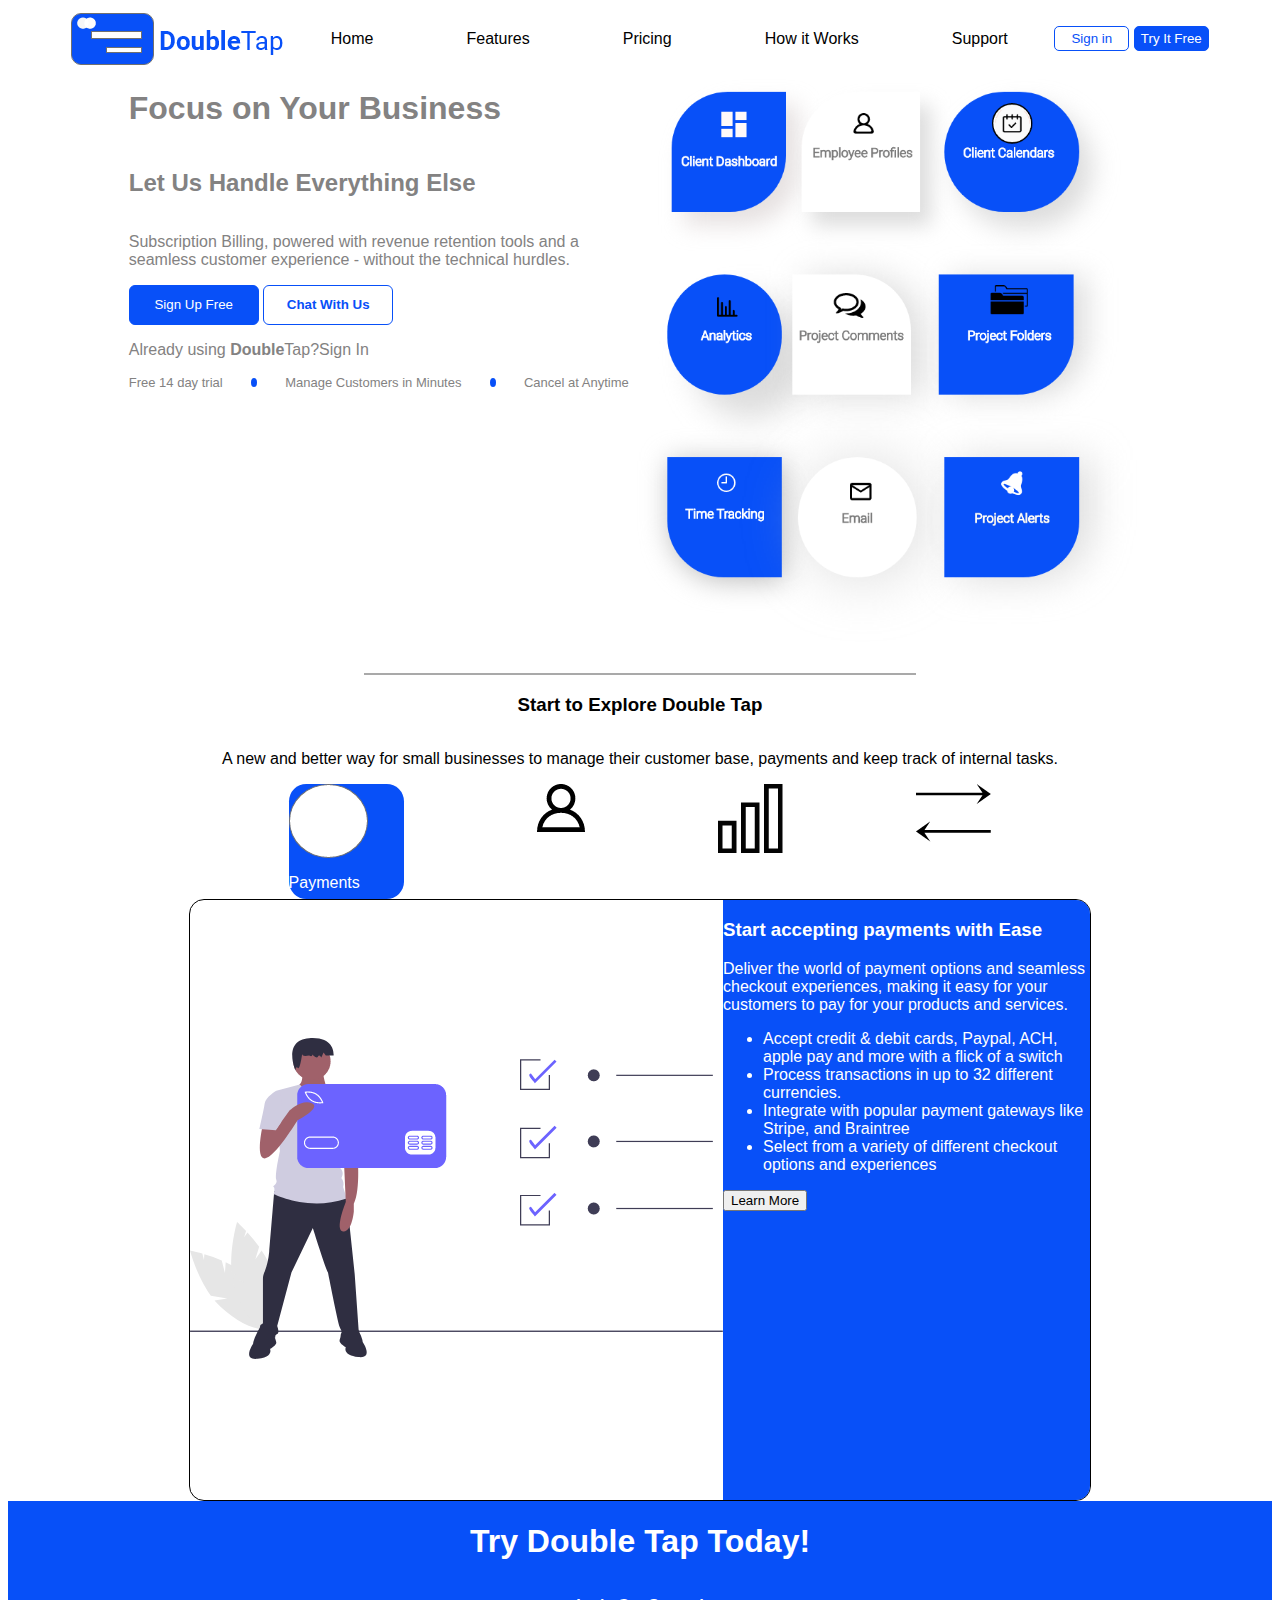
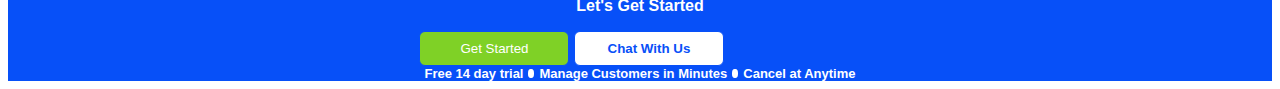
==== landingpage.html @ f01b676c "chad adding" ====
<!DOCTYPE html>
<html lang="en">
<head>
    <meta charset="UTF-8">
    <meta http-equiv="X-UA-Compatible" content="IE=edge">
    <meta name="viewport" content="width=device-width, initial-scale=1.0">
    <title>Document</title>
    <link rel="stylesheet" href="./landingpage.css">
</head>

<body>
    <header>
        <div class="logo">
            <img src="./images/Logo.png" alt="" srcset="">
        </div>

        <div class="top-nav">
            <ul>
                <li><a href="">Home</a></li>
                <li><a href="">Features</a></li>
                <li><a href="">Pricing</a></li>
                <li><a href="">How it Works</a></li>
                <li><a href="">Support</a></li>
            </ul>
        </div>

        <div>
            <button class="btn-sign-in">Sign in</button>
            <button class="btn-try-it-free">Try It Free</button>
        </div>
    </header>

    <main>
        <div class="hero">
            <div class="main-left">
                <div class="main-left-item">
                    <h1><strong>Focus on Your Business</strong></h1>
                    <h2>Let Us Handle Everything Else</h2>
                    <p>Subscription Billing, powered with revenue retention tools and a seamless customer experience - without the technical hurdles.</p>
                </div>
                <div>
                    <button class="btn-sign-up-free">Sign Up Free</button>
                    <button class="btn-chat-with-us"><strong>Chat With Us</strong></button>
                </div>

                <div class="main-left-item">
                    <p class="txt">Already using <Strong>Double</Strong>Tap?<a href="" class="txt"">Sign In</a></p>
                    <div class="row">
                        <li>Free 14 day trial</li>
                        <span class="dot"></span>
                        <li>Manage Customers in Minutes</li>
                        <span class="dot"></span>
                        <li>Cancel at Anytime</li>
                    </div> 
                </div>

            </div>

            <div class="grid-side-img">
                <img src="./images/Header-Side.png" alt="">
            </div>  
        </div>
        <div class="line">

        </div>
        <div class="section-two">
            <div class="section-two-top">
                <h3>
                    Start to Explore Double Tap
                </h3>
                <p class="txt-2">
                    A new and better way for small businesses to manage their customer base, payments and keep track of internal tasks.
                </p>

            </div>
            
            <div class="section-two-bottom">
                <div class="imgbox">
                    <img src="./images/Ellipse 42.png" class="circle" alt="">
                    <p>Payments</p>


                </div>

                <div>
                    <img src="./images/Page-1.png" class="stick" alt="">

                </div>
                    
                <div>
                    <img src="./images/layer1.png" class="bars" alt="">

                </div>
                
                <div>
                    <img src="./images/arrows.png" class="arrows" alt="">

                </div>
                
        
            </div>
            
        </div>
        <div class="hero">
            <div class="section-three">
                <div class="section-three-left">
                    <img src="./images/credit-card-picture.png" class="creditcard" alt="">
                </div>
                <div class="section-three-right">
                    <h3>Start accepting payments with Ease</h3>
                    <p>Deliver the world of payment options
                    and seamless checkout experiences, making it easy
                    for your customers to pay for your products and services.
                    </p>
                    <!--ul>li*4-->
                    <ul>
                        <li>Accept credit & debit cards, Paypal, ACH, apple pay and more with a flick of a switch</li>
                        <li>Process transactions in up to 32 different currencies.</li>
                        <li>Integrate with popular payment gateways like Stripe, and Braintree</li>
                        <li>Select from a variety of different checkout options and experiences</li>
                    </ul>
                    <button class">Learn More</button>
                </div>
            </div>
        </div> 
    </main>


    <footer>
        <div class="footer">
            <div class="main-footer">
                <div class="main-footer-item">
                    <h1><b>Try Double Tap Today!</b> </h1>
                    <p><b>Let's Get Started</b></p>
                </div>
            <div>
                <button class="bottom-btn-green">Get Started</button>
                <button class="bottom-btn-white"><strong>Chat With Us<strong></button>
            </div>
            <div class="main-footer-item">
                <div class="row2">
                    <li class="row2-item">Free 14 day trial</li>
                    <span class="dot2"></span>
                    <li class="row2-item">Manage Customers in Minutes</li>
                    <span class="dot2"></span>
                    <li class="row2-item">Cancel at Anytime</li>
                </div>
            </div>
        </div>
    </footer>
</body>
</html>
---- landingpage.css ----
*{
    font-family: Arial, Helvetica, sans-serif;

}



/* start header styling *//* start header styling *//* start header styling *//* start header styling */
header{
    display: flex;
    width: 90%;
    margin: 0 auto;
    align-items: center;
    justify-content: space-between;
}
.top-nav{
    flex-grow: 1;
}

.top-nav ul{
    width: 100%;
    display: flex;
    list-style-type: none;
    padding-inline-start: 0;
    justify-content: space-around;
    
}

a{
text-decoration:none;
color: black;

}

.top-nav li{
    color: black;
    margin: 0 3px;
}

.btn-try-it-free{
    width: 75px;
    background-color: #0850f8;
    color: white;
    border-radius: 5px;
    border: 1px solid #0850f8;
    padding: 4px 5px;
    
}

.btn-sign-in{
    width: 75px;
    background-color: #ffff;
    color: #0850f8;
    border-radius: 5px;
    padding: 4px 5px;
    border: 1px solid #0850f8;
}



/* END HEADER STYLING *//* END HEADER STYLING *//* END HEADER STYLING *//* END HEADER STYLING */


/* Start MAIN Styling  *//* Start MAIN Styling  *//* Start MAIN Styling  */

main{
    display: flex;
    flex-direction: column;
    align-items: center;
}


.main-left{
    display: flex;
    flex-direction: column;
    max-width: 500px;
    max-height: fit-content;
}

.main-left-item{
    display: flex;
    flex-direction: column;
    justify-content: center;
    color: #838282;
    
}

.main-left-item li{
    display: flex;
    flex-direction: row;
    font-size: small;
    justify-content: flex-start;  
}

.row{
    display: flex;
    flex-direction: row;
    justify-content: space-between;
    align-items: center;
}

.btn-chat-with-us{
    width: 130px;
    height: 40px;
    background-color: #ffff;
    color: #0850f8;
    border-radius: 6px;
    padding: 6px 6px;
    border: 1px solid #0850f8;
    
}

.btn-sign-up-free{
    height: 40px;
    width: 130px;
    background-color: #0850f8;
    color: white;
    border-radius: 6px;
    border: 1px solid #0850f8;
    padding: 6px 6px;
}

.txt{
    color: #838282;
}


.hero{
    display: flex;
    justify-content: center;
}

.grid-side-img img{
    width: 100%;
    height: auto;
    max-height: 600px;
    max-width: 600px;
    min-width: 400px;
    min-height: 400px;
    flex-shrink: 0;
}

.grid-side-img{
    width: fit-content;
    align-items: center;
    justify-content: center;

}

.dot {
    height: 9px;
    width: 6px;
    border-radius: 60%;
    background-color: #0850f8;
    align-items: center;  
}


/*  *//* END Main Styling *//* END Main Styling *//* END Main Styling */

/* section two start *//* section two start *//* section two start */
.section-two{
    display: flex;
    flex-direction: column;
}


.section-two-top{
    display: flex;
    flex-direction: column;
    text-align: center;
    justify-content: center;
}

.line{
    border: .5px darkgray solid;
    width: 550px;
}


.section-two-bottom{
    display: flex;
    flex-direction: row;
    justify-content: space-around;
    
}

.section-two-bottom img{
    max-width: 100%;
    max-height: 100%;
    display: block;
}
.txt2{
    display: flex;
}

.imgbox{
    display: block;
    width: 115px;
    height: 115px;
    border: #0850f8;
    background-color: #0850f8;
    border-radius: 15%;  
    align-items: center;
    justify-content: center;   
    color: #ffffff;
}




/* Start section-three Styling *//* Start section-three Styling *//* Start section-three Styling */
.section-three{
    border: 1px solid black;
    display: flex;
    align-items: center;
    border-radius: 15px;
    max-width: 900px;
    max-height: 800px;
    overflow: hidden;
    min-height: 600px;
    min-width: 700px;
    
}

.section-three-left{
    width: fit-content;
    align-items: center;
    justify-content: center;

}

.section-three-left img{
    height: auto;
    max-height: 600px;
    max-width: 533px;
    min-width: 533px;
    min-height: 321px;
    justify-content: center;
    
}

.section-three-right{
    background-color: #0850f8;
    color: #ffffff;
    flex: 1;
    align-self: stretch;
    

}



/* END section-three Styling *//* END section-three Styling *//* END section-three Styling */


/* Start FOOTER Styling *//* Start FOOTER Styling *//* Start FOOTER Styling */

footer{
    display: flex;
    flex-direction: column;
    background-color:#0750F8;
    align-items: center;  
    color: white; 
}

.main-footer{
    display: flex;
    flex-direction: column;
    color: white;
}

.main-footer-item{
    display: flex;
    flex-direction: column;
    color: white;
    align-items: center;
    justify-content: center;
}

.main-footer-item li{
    display: flex;
    flex-direction: row;
    justify-content: space-between;
    
   
}

.bottom-btn-white{
    width: 150px;
    height: 35px;
    background-color: #ffff;
    color: #0850f8;
    border-radius: 6px;
    padding: 6px 6px;
    border: 1px solid #0850f8;
}

.bottom-btn-green{
    width: 150px;
    height: 35px;
    background-color:#7fd126;
    color: #ffffff;
    border-radius: 6px;
    padding: 6px 6px;
    border: 1px solid #0850f8;
}

.dot2{ 
    height: 9px;
    width: 6px;
    border-radius: 45%;
    background-color: #ffffff;
    align-items: center;  
}

.row2{
    display: flex;
    flex-direction: row;
    font-size: small;
    justify-content: space-between;
    align-items: center;
}

.row2-item{
    margin: 0 5px;
}

/* End FOOTER STYLING *//* End FOOTER STYLING *//* End FOOTER STYLING */
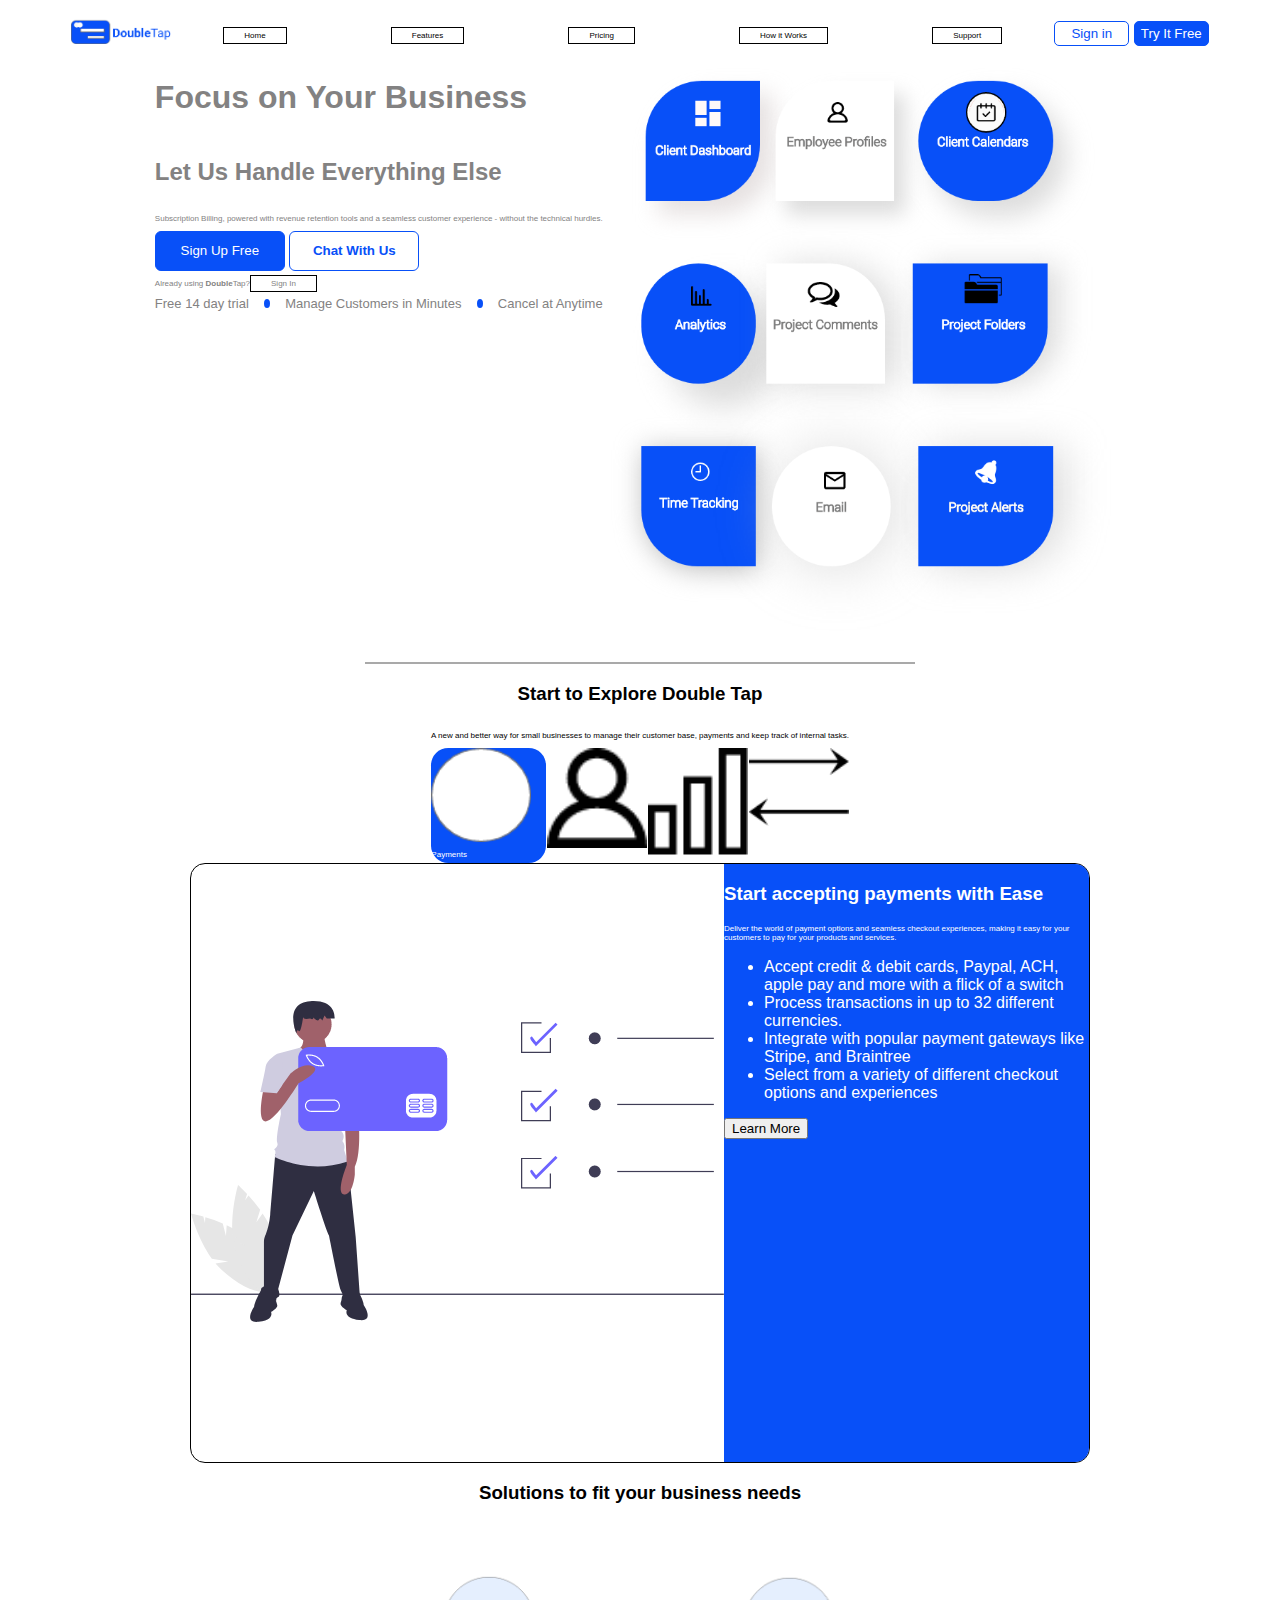
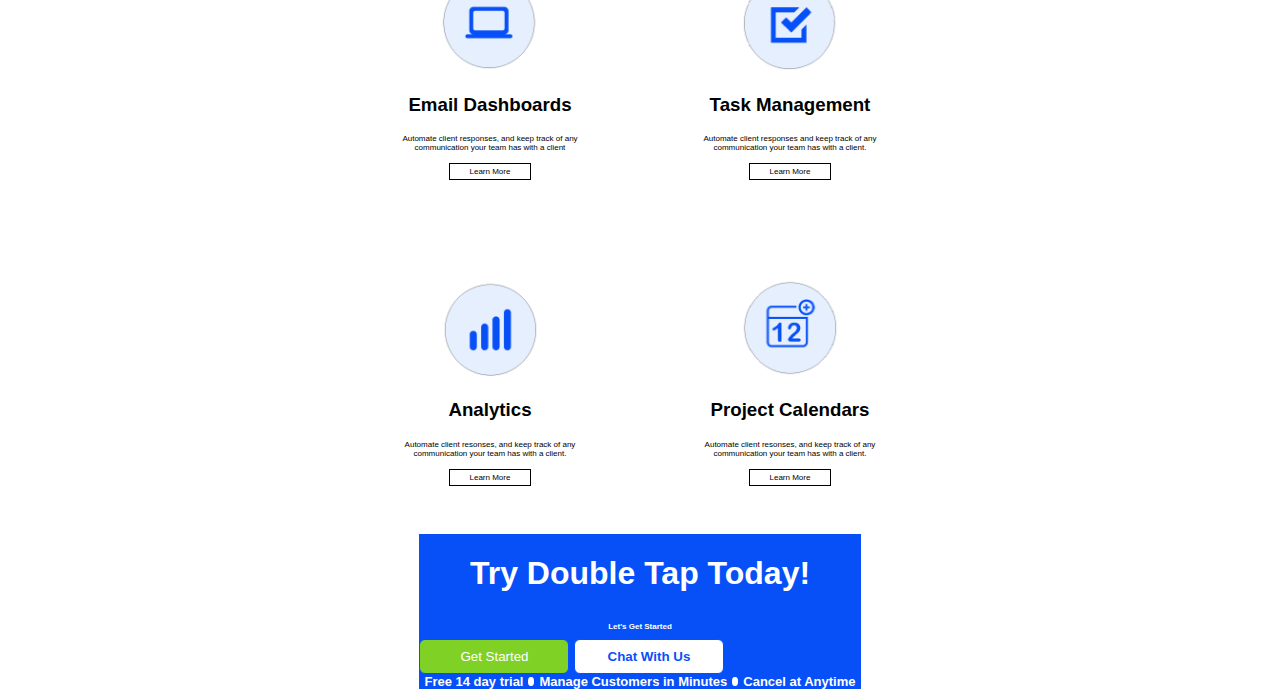
==== commit 242bd151: "added the 4 attributes to the bottom of the body" ====
--- a/landingpage.html
+++ b/landingpage.html
@@ -6,6 +6,7 @@
     <meta name="viewport" content="width=device-width, initial-scale=1.0">
     <title>Document</title>
     <link rel="stylesheet" href="./landingpage.css">
+    <link rel="stylesheet" href="./landing1.css">
 </head>
 
 <body>
@@ -123,6 +124,37 @@
                 </div>
             </div>
         </div> 
+        <body>
+            <h3>Solutions to fit your business needs</h3>
+            <div class="attributes">
+                <div class="email">
+                    <img src="./images/email.png" alt="email dashboard" class="quad">
+                    <h3>Email Dashboards</h3>
+                    <p>Automate client responses, and keep track of any communication your team has with a client</p>
+                    <a href="">Learn More</a>
+                </div>
+                <div class="task">
+                    <img src="./images/task.png" alt="task management" class="quad">
+                    <h3>Task Management</h3>
+                    <p>Automate client responses and keep track of any communication your team has with a client.</p>
+                    <a href="">Learn More</a>
+                </div>
+            </div>
+            <div class="attributes2">
+                <div class="analytics">
+                    <img src="./images/analytics.png" alt="analytics" class="quad">
+                    <h3>Analytics</h3>
+                    <p>Automate client resonses, and keep track of any communication your team has with a client.</p>
+                    <a href="">Learn More</a>
+                </div>
+                <div class="calendar">
+                    <img src="./images/calendar.png" alt="project calendars" class="quad">
+                    <h3>Project Calendars</h3>
+                    <p>Automate client resonses, and keep track of any communication your team has with a client.</p>
+                    <a href="">Learn More</a>
+                </div>
+            </div>
+        </body> 
     </main>
 
 
--- a/landing1.css
+++ b/landing1.css
@@ -0,0 +1,65 @@
+*{
+    font-family: sans-serif;
+    box-sizing: border-box;
+    
+}
+
+body{
+    display: flex;
+    flex-direction: column;
+    justify-content: space-between;
+    align-items: center;
+
+}
+
+.attributes{
+    display: flex;
+    justify-content: space-between;
+    
+}
+
+.attributes2{
+    display: flex;
+    justify-content: space-between;
+}
+
+.email{
+    text-align: center;
+    width: 300px;
+    padding: 50px;
+}
+
+.task{
+    text-align: center;
+    width: 300px;
+    padding: 50px;
+}
+
+.analytics{
+    text-align: center;
+    width: 300px;
+    padding: 50px;
+}
+
+.calendar{
+    text-align: center;
+    width: 300px;
+    padding: 50px;
+}
+
+img{
+    width: 100px;
+}
+
+p{
+    font-size: 8px;
+
+}
+
+a{
+    text-decoration: none;
+    color: black;
+    font-size: 8px;
+    padding: 3px 20px;
+    border: 1px solid black;
+}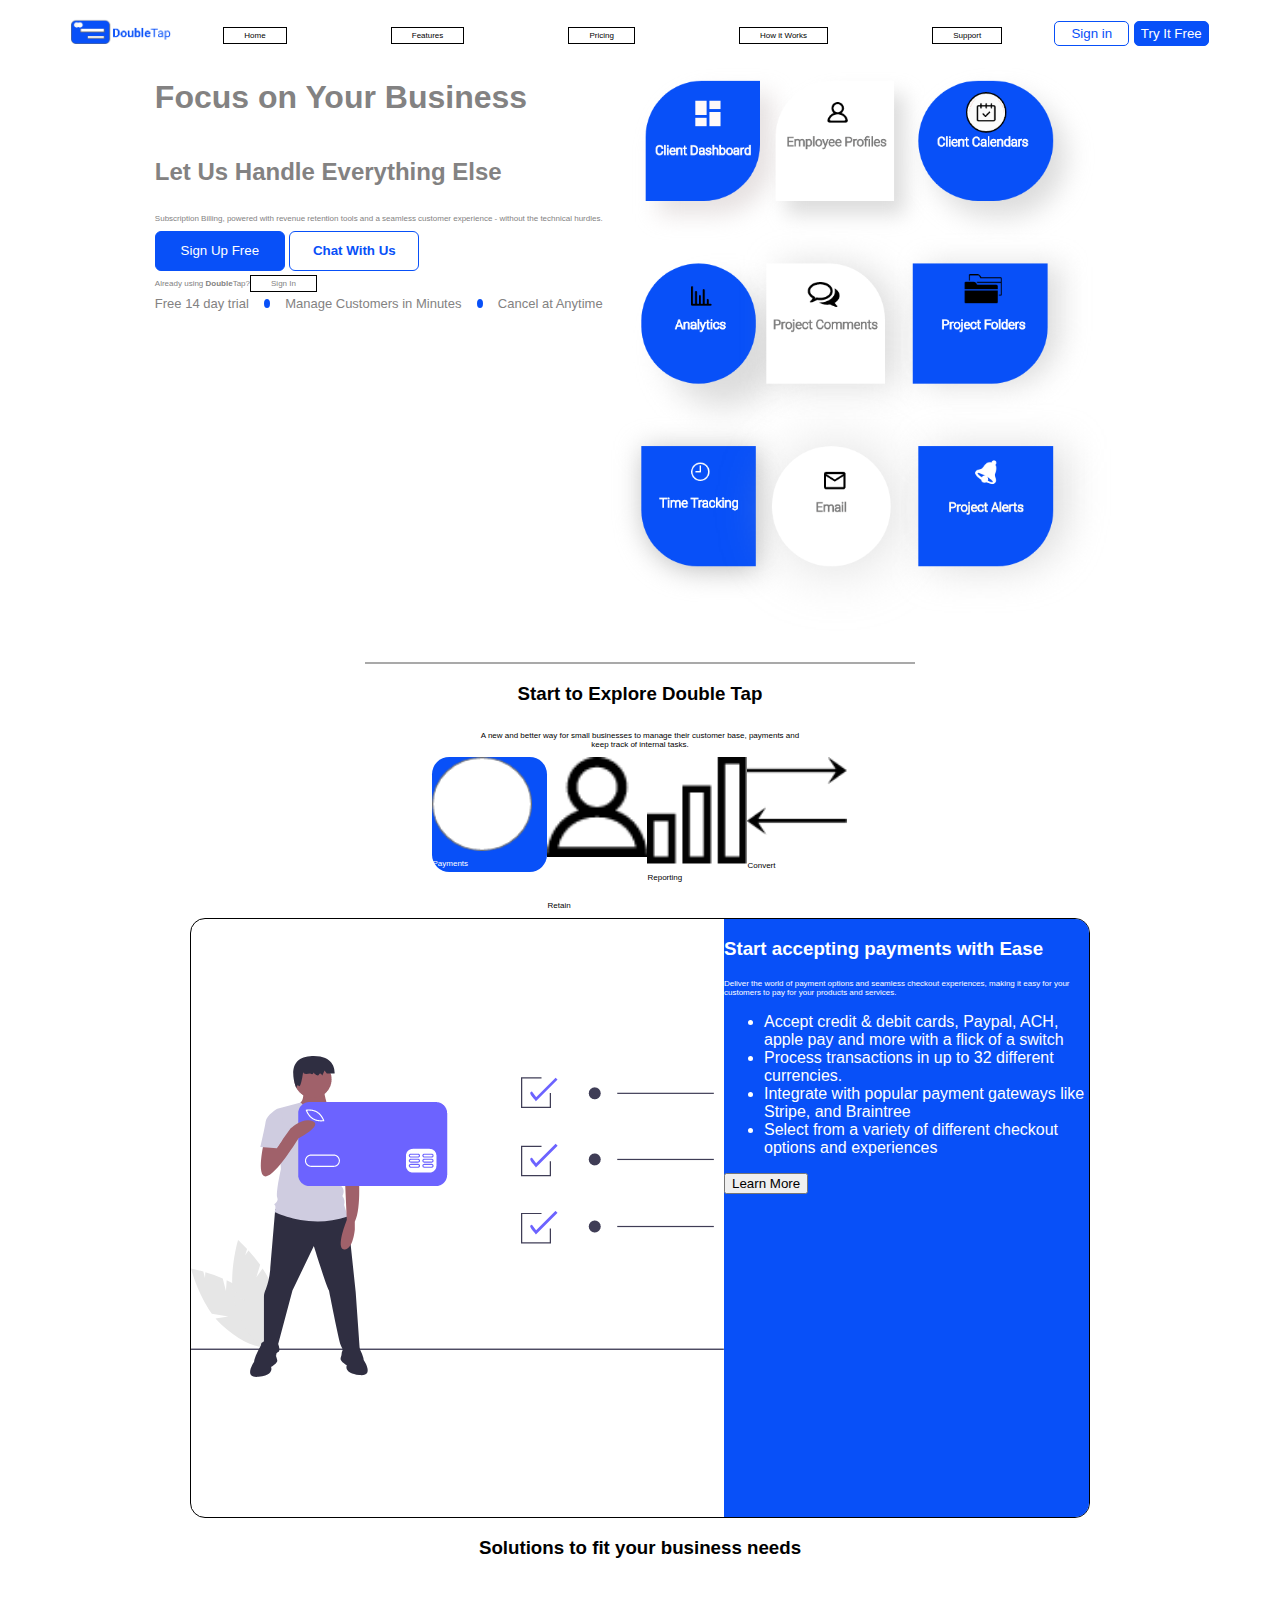
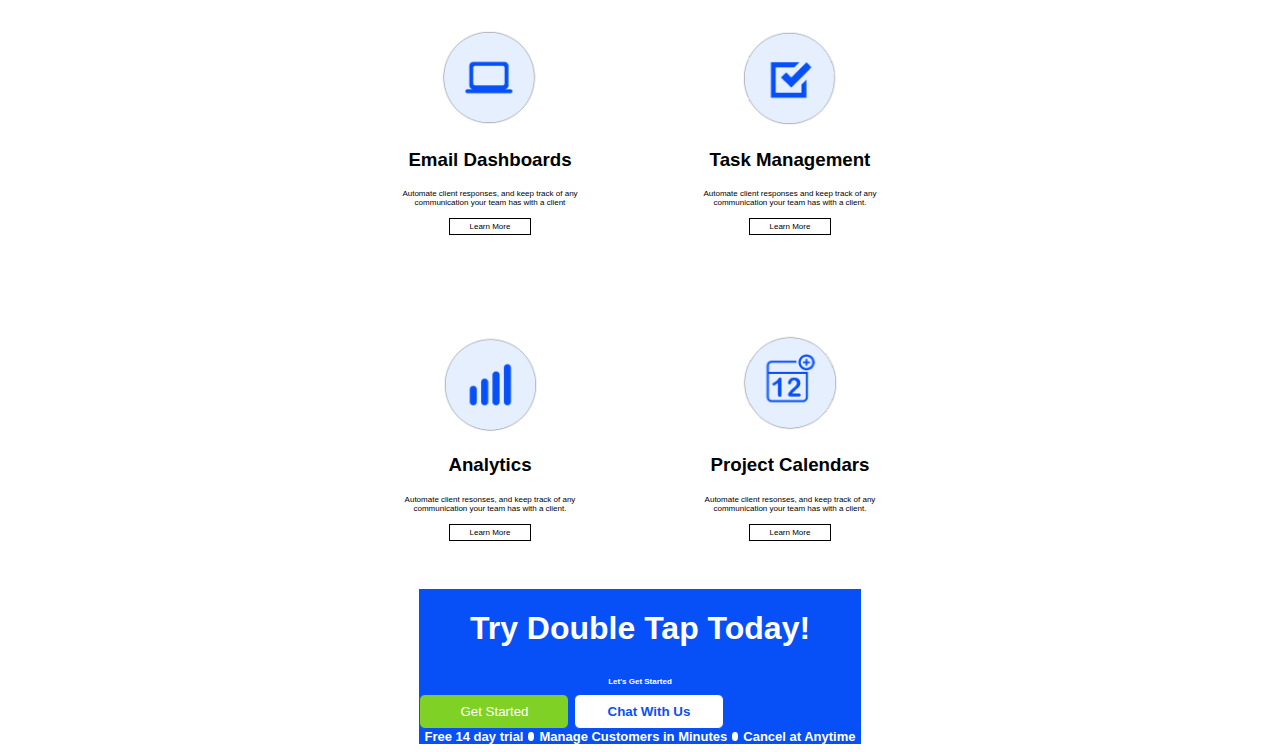
==== commit 23c3097e: "Merge branch 'connoracox:main' into main" ====
--- a/landingpage.html
+++ b/landingpage.html
@@ -70,32 +70,36 @@
                     Start to Explore Double Tap
                 </h3>
                 <p class="txt-2">
-                    A new and better way for small businesses to manage their customer base, payments and keep track of internal tasks.
+                    A new and better way for small businesses to manage their customer base, payments and <br> keep track of internal tasks.
                 </p>
 
             </div>
             
             <div class="section-two-bottom">
-                <div class="imgbox">
+                <div class="imgbox box3">
                     <img src="./images/Ellipse 42.png" class="circle" alt="">
                     <p>Payments</p>
 
 
                 </div>
 
-                <div>
+                <div class="box3">
                     <img src="./images/Page-1.png" class="stick" alt="">
-
+                    <br>
+                    <br>
+                    
+                    <p>Retain</p>
                 </div>
                     
-                <div>
+                <div class="box3">
                     <img src="./images/layer1.png" class="bars" alt="">
-
+                    <p>Reporting</p>
                 </div>
                 
-                <div>
+                <div class="box3">
                     <img src="./images/arrows.png" class="arrows" alt="">
-
+                    <br>
+                    <p>Convert</p>
                 </div>
                 
         
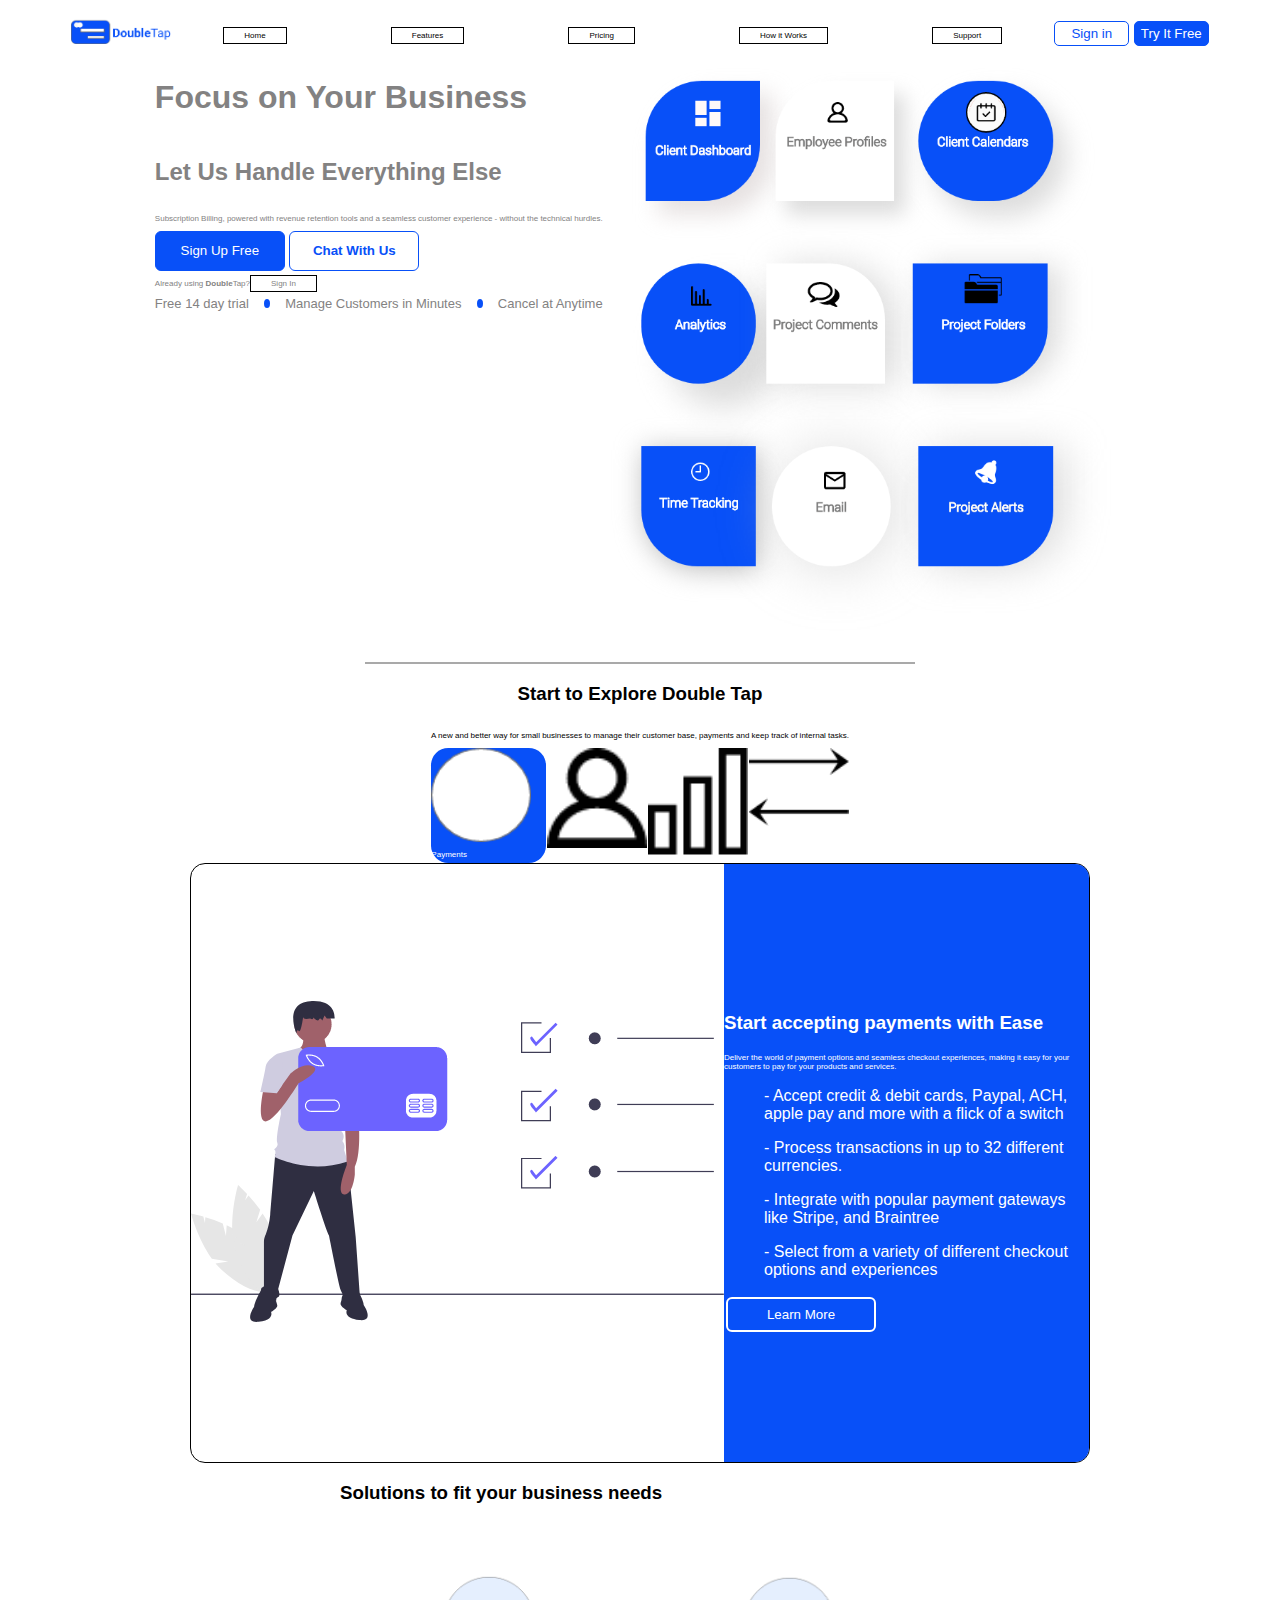
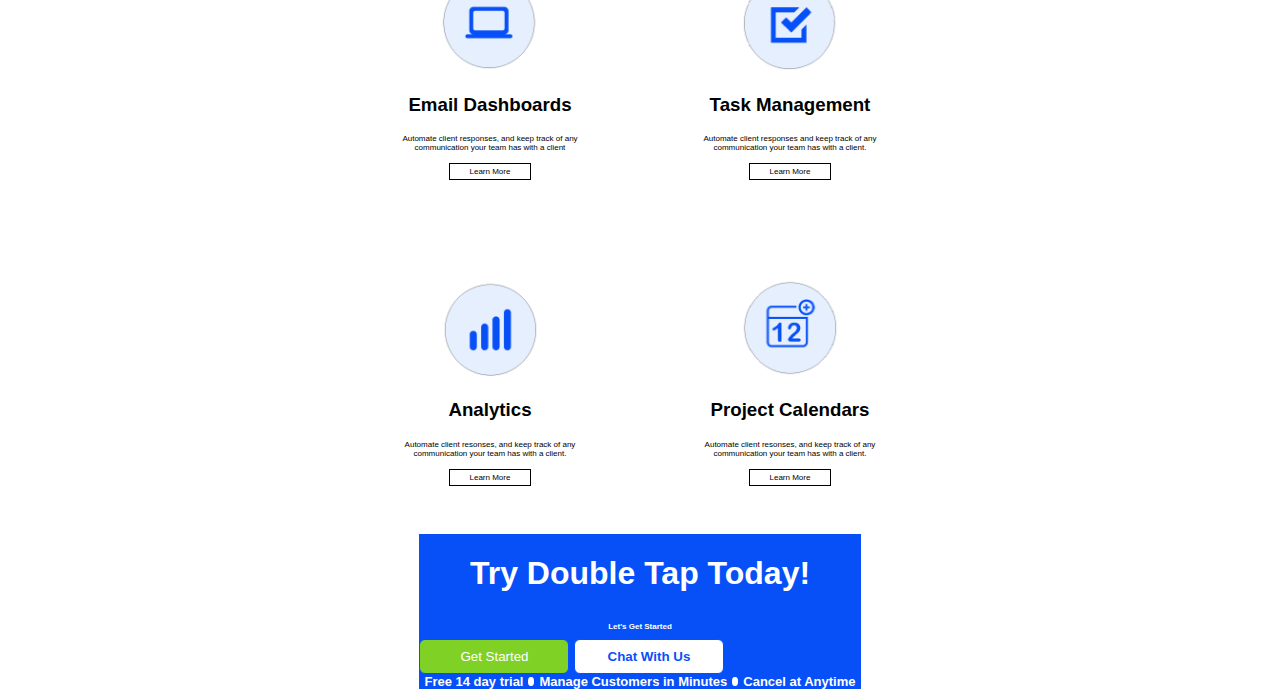
==== commit 04f1c05f: "Merge pull request #6 from ChadNguyen/main" ====
--- a/landingpage.html
+++ b/landingpage.html
@@ -17,10 +17,10 @@
 
         <div class="top-nav">
             <ul>
-                <li><a href="">Home</a></li>
+                <li><a href="./landingpage.html">Home</a></li>
                 <li><a href="">Features</a></li>
                 <li><a href="">Pricing</a></li>
-                <li><a href="">How it Works</a></li>
+                <li><a href="./index.html">How it Works</a></li>
                 <li><a href="">Support</a></li>
             </ul>
         </div>
@@ -70,36 +70,32 @@
                     Start to Explore Double Tap
                 </h3>
                 <p class="txt-2">
-                    A new and better way for small businesses to manage their customer base, payments and <br> keep track of internal tasks.
+                    A new and better way for small businesses to manage their customer base, payments and keep track of internal tasks.
                 </p>
 
             </div>
             
             <div class="section-two-bottom">
-                <div class="imgbox box3">
+                <div class="imgbox">
                     <img src="./images/Ellipse 42.png" class="circle" alt="">
                     <p>Payments</p>
 
 
                 </div>
 
-                <div class="box3">
+                <div>
                     <img src="./images/Page-1.png" class="stick" alt="">
-                    <br>
-                    <br>
-                    
-                    <p>Retain</p>
+
                 </div>
                     
-                <div class="box3">
+                <div>
                     <img src="./images/layer1.png" class="bars" alt="">
-                    <p>Reporting</p>
+
                 </div>
                 
-                <div class="box3">
+                <div>
                     <img src="./images/arrows.png" class="arrows" alt="">
-                    <br>
-                    <p>Convert</p>
+
                 </div>
                 
         
@@ -112,36 +108,38 @@
                     <img src="./images/credit-card-picture.png" class="creditcard" alt="">
                 </div>
                 <div class="section-three-right">
-                    <h3>Start accepting payments with Ease</h3>
-                    <p>Deliver the world of payment options
-                    and seamless checkout experiences, making it easy
-                    for your customers to pay for your products and services.
-                    </p>
-                    <!--ul>li*4-->
-                    <ul>
-                        <li>Accept credit & debit cards, Paypal, ACH, apple pay and more with a flick of a switch</li>
-                        <li>Process transactions in up to 32 different currencies.</li>
-                        <li>Integrate with popular payment gateways like Stripe, and Braintree</li>
-                        <li>Select from a variety of different checkout options and experiences</li>
-                    </ul>
-                    <button class">Learn More</button>
+                    <div class="section-treetxt">
+                        <h3>Start accepting payments with Ease</h3>
+                        <p>Deliver the world of payment options
+                         and seamless checkout experiences, making it easy
+                         for your customers to pay for your products and services.
+                        </p>
+                        <ol> - Accept credit & debit cards, Paypal, ACH, apple pay and more with a flick of a switch</ol>
+                        <ol> - Process transactions in up to 32 different currencies.</ol>
+                        <ol> - Integrate with popular payment gateways like Stripe, and Braintree</ol>
+                        <ol> - Select from a variety of different checkout options and experiences</ol>
+
+                    </div>
+                    <div>
+                        <button class="learnbutton">Learn More</button>
+                    </div>
                 </div>
             </div>
         </div> 
-        <body>
+        <div class="body1">
             <h3>Solutions to fit your business needs</h3>
             <div class="attributes">
                 <div class="email">
                     <img src="./images/email.png" alt="email dashboard" class="quad">
                     <h3>Email Dashboards</h3>
                     <p>Automate client responses, and keep track of any communication your team has with a client</p>
-                    <a href="">Learn More</a>
+                    <a href="" class="learn-btn">Learn More</a>
                 </div>
                 <div class="task">
                     <img src="./images/task.png" alt="task management" class="quad">
                     <h3>Task Management</h3>
                     <p>Automate client responses and keep track of any communication your team has with a client.</p>
-                    <a href="">Learn More</a>
+                    <a href="" class="learn-btn">Learn More</a>
                 </div>
             </div>
             <div class="attributes2">
@@ -149,16 +147,16 @@
                     <img src="./images/analytics.png" alt="analytics" class="quad">
                     <h3>Analytics</h3>
                     <p>Automate client resonses, and keep track of any communication your team has with a client.</p>
-                    <a href="">Learn More</a>
+                    <a href="" class="learn-btn">Learn More</a>
                 </div>
                 <div class="calendar">
                     <img src="./images/calendar.png" alt="project calendars" class="quad">
                     <h3>Project Calendars</h3>
                     <p>Automate client resonses, and keep track of any communication your team has with a client.</p>
-                    <a href="">Learn More</a>
+                    <a href="" class="learn-btn">Learn More</a>
                 </div>
             </div>
-        </body> 
+        </div> 
     </main>
 
 
--- a/landingpage.css
+++ b/landingpage.css
@@ -220,7 +220,7 @@
     overflow: hidden;
     min-height: 600px;
     min-width: 700px;
-    
+    justify-content: center;
 }
 
 .section-three-left{
@@ -232,20 +232,41 @@
 
 .section-three-left img{
     height: auto;
-    max-height: 600px;
-    max-width: 533px;
+    width: auto;
     min-width: 533px;
     min-height: 321px;
     justify-content: center;
     
+    
 }
 
 .section-three-right{
+    display: flex;
+    flex-direction: column;
     background-color: #0850f8;
     color: #ffffff;
-    flex: 1;
     align-self: stretch;
-    
+    justify-content: center;
+    width: 700px;
+}
+
+.learnbutton{
+    width: 150px;
+    height: 35px;
+    color: #ffffff;
+    background-color: #0850f8;
+    border: 2px solid white;
+    border-radius: 6px;
+    margin: 2px 2px;
+}
+
+.section-threetxt{
+    width: 500px;
+    color: white;
+    background-color: #0850f8;
+    display: flex;
+    flex-direction: row;
+    justify-content: flex-start;
 
 }
 
